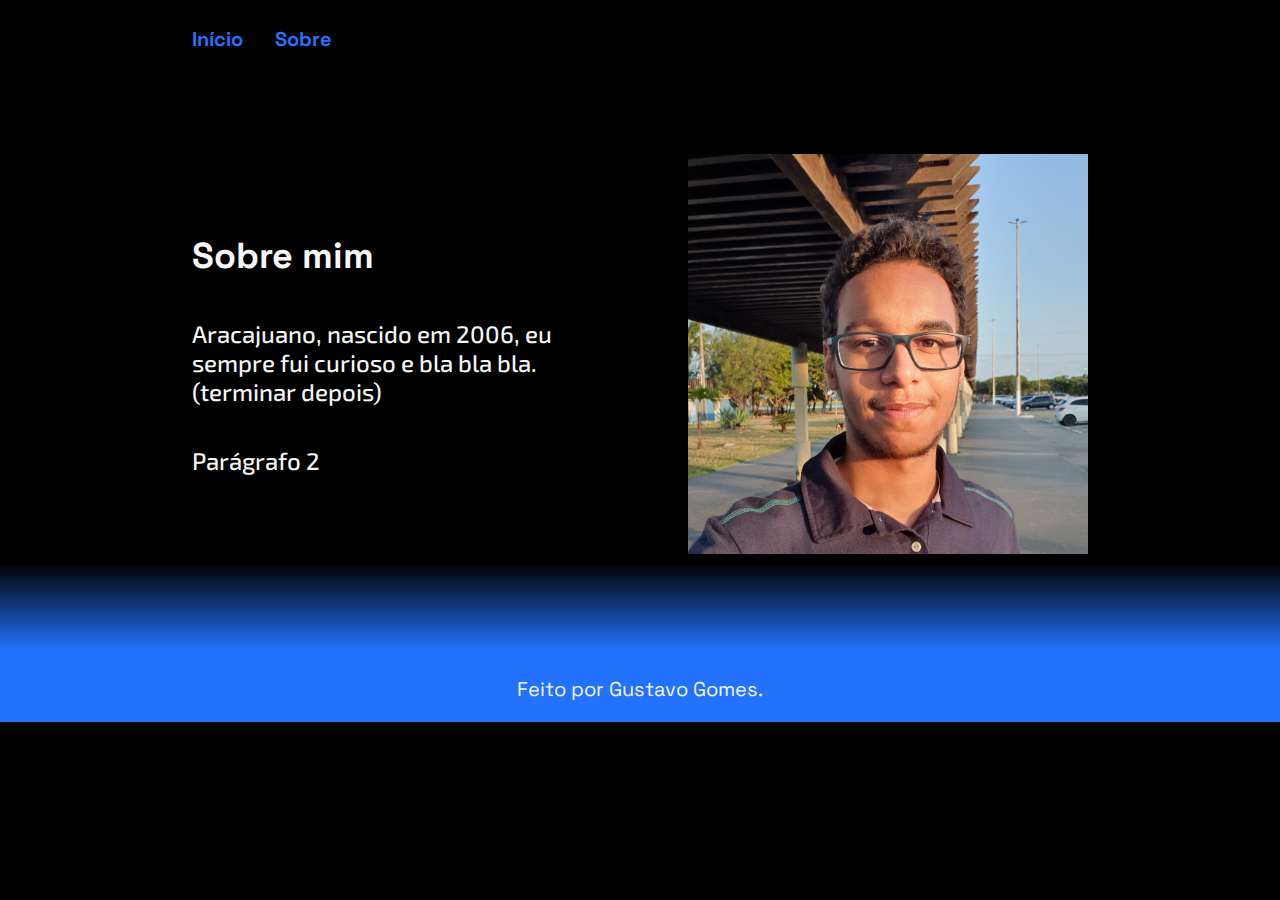
==== about.html @ a5f55cd1 "Repo público" ====
<!DOCTYPE html>
<html lang="pt-br">
<head>
    <meta charset="UTF-8">
    <meta http-equiv="X-UA-Compatible" content="IE=edge">
    <meta name="viewport" content="width=device-width, initial-scale=1.0">
    <title>Sobre mim</title>
    <link rel="stylesheet" href="styles/style.css">
</head>
<body>
    <header class="cabecalho">
        <nav class="cabecalho__menu">
            <a class="cabecalho__menu__link" href="index.html">Início</a>
            <a class="cabecalho__menu__link" href="about.html">Sobre</a>
        </nav>
    </header>
    <main class="apresentacao">
        <section class="apresentacao__textodapag">
                <h1 class="apresentacao__textodapag__titulo">Sobre mim </h1>
                <p class="apresentacao__textodapag__texto">
                    Aracajuano, nascido em 2006, eu sempre fui curioso e bla bla bla. (terminar depois)
                </p>
                <p class="apresentacao__textodapag__texto">
                    Parágrafo 2
                </p>

            
        </section>
        <img src="assets/perfil.jpg" alt="Imagem de perfil do Gustavo Gomes" height="400vh" >
    </main>

    <footer class="rodape">
        <p class="rodape__texto">Feito por Gustavo Gomes.</p>
        
    </footer>
    
</body>
</html>
---- styles/style.css ----
@import url('https://fonts.googleapis.com/css2?family=Exo+2:ital,wght@0,100..900;1,100..900&family=Space+Grotesk:wght@700&display=swap');

:root{
    --main-text-color: #2272fd;
    --background-color: #000000;
    --main-font: "Space Grotesk", sans-serif;
}
*{
    margin: 0;
    padding: 0;
}

body {
    box-sizing: border-box;
    height: auto;
    background: rgb(0,0,0);
    background: linear-gradient(180deg, var(--background-color) 78%, var(--main-text-color) 90%);
    color: #F6F6F6;
}

.cabecalho{
    padding: 2% 0 0 15%;
}
.cabecalho__menu{
    display: flex;
    gap: 2rem;
}

.cabecalho__menu__link{
    font-family: var(--main-font);
    font-weight: 700;
    font-size: 1.25rem;
    color: var(--main-text-color);
    text-decoration: none;
}
.cabecalho__menu__link:hover{
    color: #4e8dfb;
}

.apresentacao{
    margin: 8% 15%;
    display: flex;
    align-items: center;
    justify-content: space-between;
    gap: 85px;
}
.titulo-destaque{
    color: var(--main-text-color);
}
.apresentacao__textodapag{
    width: 50%;
    display: flex;
    flex-direction: column;
    gap: 40px ;

}
.apresentacao__textodapag__titulo{
    font-size: 2.25rem;
    font-family: var(--main-font);
    font-weight: 700;
}
.apresentacao__textodapag__texto{
    font-size: 1.5rem;
    font-family: "Exo 2", sans-serif;
    font-weight: 500;
    
}
.apresentacao__botoes{
    display: flex;
    flex-direction: column;
    justify-content: space-between;
    align-items: center;
    gap: 2rem;
    
}
.apresentacao__botoes__subtitulo{
    font-family: var(--main-font);
    font-size: 1.75rem;
}
.apresentacao__botoes__nav{
    display: flex;
    justify-content: center;
    gap: 1rem;
    color: #F6F6F6;
    border: 2px solid var(--main-text-color);
    text-decoration: none;
    width: 60%;
    padding: 20px 0px;
    text-align: center;
    border-radius: 16px;

    font-size: 1.5rem;
    font-family: "Exo 2", sans-serif;
    font-weight: 300;
    
}
.apresentacao__botoes__botao:hover{
    background-color: #272727;
}

.imagem__perfil{
   width: 45%;
}

.rodape{
    background-color: var(--main-text-color);
    padding: 1.25rem;
    font-family: var(--main-font);
    font-size: 1.25rem;
}
.rodape__texto{
    display: flex;
    justify-content: center;
}

@media(max-width: 1200px) {
    body{
        background: rgb(0,0,0);
    }
    .cabecalho{
        padding: 10%;
    }
    .cabecalho__menu{
        display: flex;
        gap: 5rem;
        justify-content: center;
    }
    
    .apresentacao{
        margin: 8% 10%;
        display: flex;
        flex-direction: column-reverse;
        align-items: center;
        justify-content: space-between;
        gap: 85px;
        
    }
    .apresentacao__textodapag{
        width: auto;
    }
    .apresentacao__botoes__nav{
        width: 70%;
    }
    .imagem__perfil{
        width: 80%;
     }
    .rodape{
        background-color: var(--main-text-color);
        padding: 20px;
        font-family: var(--main-font);
        font-size: 1.25rem;
    }
}
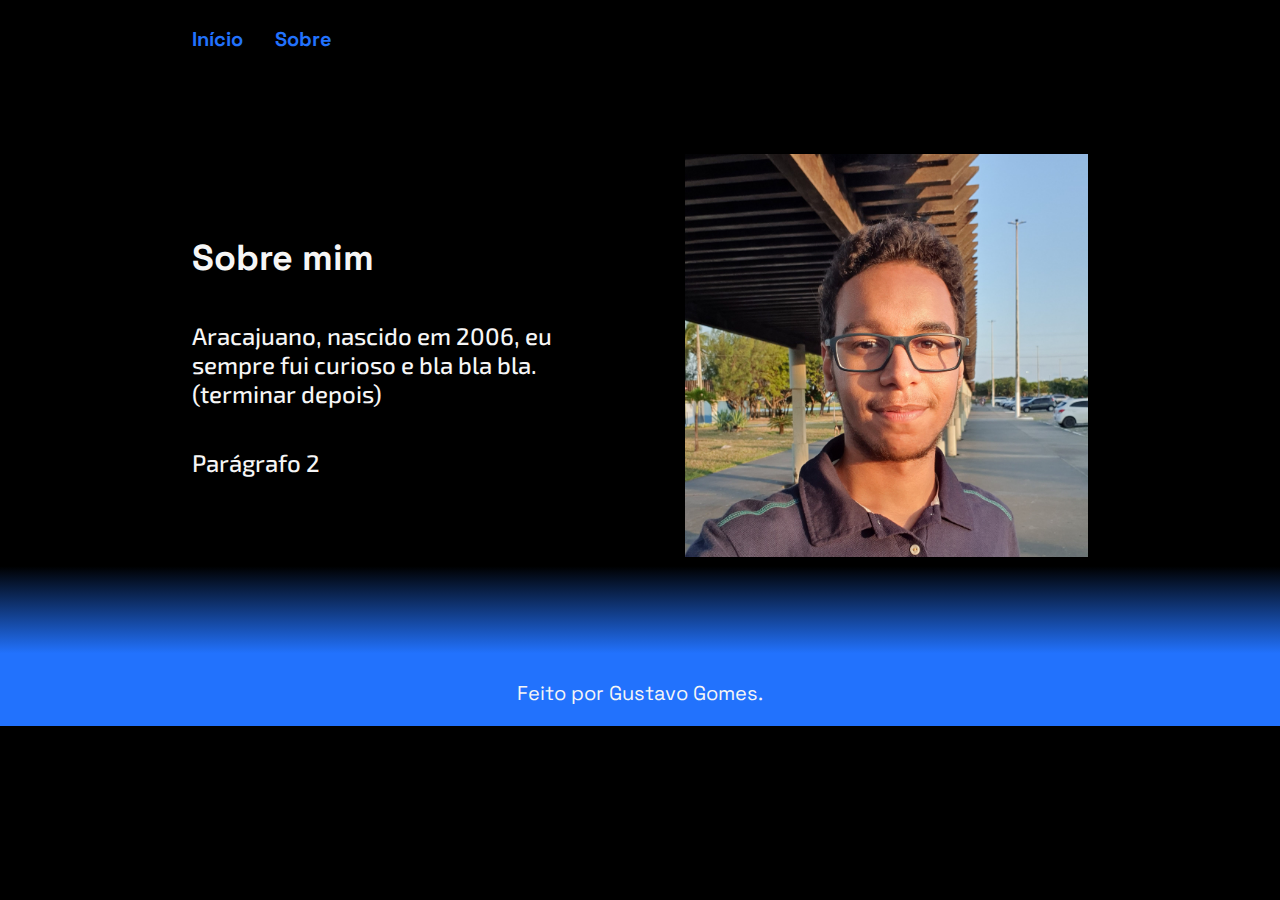
==== commit 618fb91e: "Update about.html" ====
--- a/about.html
+++ b/about.html
@@ -26,7 +26,7 @@
 
             
         </section>
-        <img src="assets/perfil.jpg" alt="Imagem de perfil do Gustavo Gomes" height="400vh" >
+        <img class="imagem__perfil" src="assets/perfil.jpg" alt="Imagem de perfil do Gustavo Gomes"  >
     </main>
 
     <footer class="rodape">
@@ -35,4 +35,4 @@
     </footer>
     
 </body>
-</html>+</html>
--- a/styles/style.css
+++ b/styles/style.css
@@ -139,7 +139,7 @@
         width: auto;
     }
     .apresentacao__botoes__nav{
-        width: 70%;
+        width: 80%;
     }
     .imagem__perfil{
         width: 80%;
